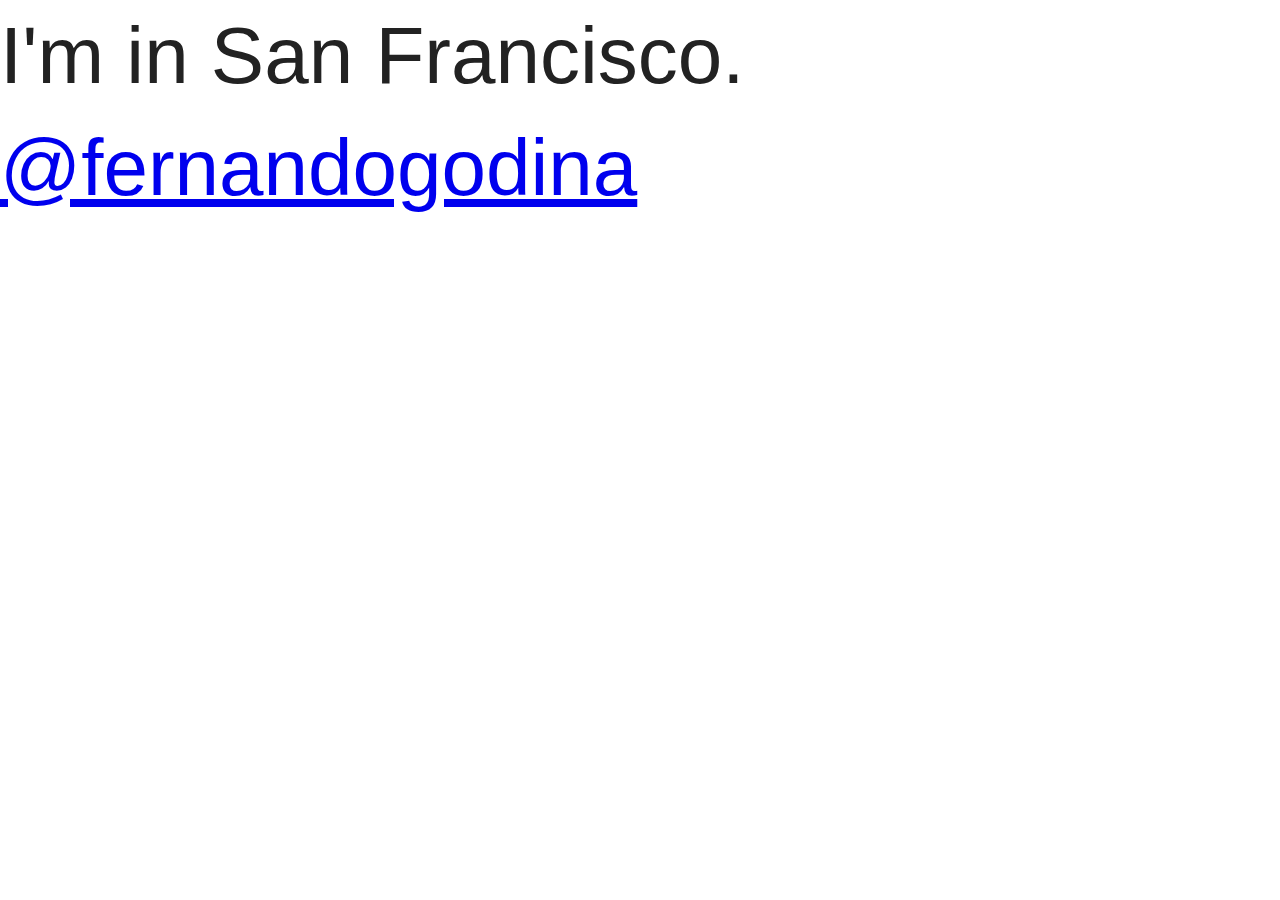
==== index 2.html @ 79142bcd "added boiler plate" ====
<!DOCTYPE html>
<!-- paulirish.com/2008/conditional-stylesheets-vs-css-hacks-answer-neither/ -->
<!-- Consider specifying the language of your content by adding the `lang` attribute to <html> -->
<!--[if lt IE 7]> <html class="no-js lt-ie9 lt-ie8 lt-ie7"> <![endif]-->
<!--[if IE 7]>    <html class="no-js lt-ie9 lt-ie8"> <![endif]-->
<!--[if IE 8]>    <html class="no-js lt-ie9"> <![endif]-->
<!--[if gt IE 8]><!--> <html class="no-js"> <!--<![endif]-->
<head>
    <meta charset="utf-8">

    <!-- Use the .htaccess and remove these lines to avoid edge case issues.
         More info: h5bp.com/i/378 -->
    <meta http-equiv="X-UA-Compatible" content="IE=edge,chrome=1">

    <title></title>
    <meta name="description" content="">

    <!-- Mobile viewport optimized: h5bp.com/viewport -->
    <meta name="viewport" content="width=device-width">

    <!-- Place favicon.ico and apple-touch-icon.png in the root directory: mathiasbynens.be/notes/touch-icons -->

    <link rel="stylesheet" href="css/main.css">

    <!-- More ideas for your <head> here: h5bp.com/d/head-Tips -->

    <!-- All JavaScript at the bottom, except this Modernizr build.
         Modernizr enables HTML5 elements & feature detects for optimal performance.
         Create your own custom Modernizr build: www.modernizr.com/download/ -->
    <script src="js/vendor/modernizr-2.6.1.min.js"></script>
</head>
<body>
    <!-- Prompt IE 6 users to install Chrome Frame. Remove this if you support IE 6.
         chromium.org/developers/how-tos/chrome-frame-getting-started -->
    <!--[if lt IE 7]><p class="chromeframe">Your browser is <em>ancient!</em> <a href="http://browsehappy.com/">Upgrade to a different browser</a> or <a href="http://www.google.com/chromeframe/?redirect=true">install Google Chrome Frame</a> to experience this site.</p><![endif]-->

    <!-- Add your site or application content here -->
	I'm in San Francisco.
	<a href="https://twitter.com/fernandogodina"> @fernandogodina</a> 

    <!-- JavaScript at the bottom for fast page loading: http://developer.yahoo.com/performance/rules.html#js_bottom -->

    <!-- Grab Google CDN's jQuery, with a protocol relative URL; fall back to local if offline -->
    <script src="//ajax.googleapis.com/ajax/libs/jquery/1.7.2/jquery.min.js"></script>
    <script>window.jQuery || document.write('<script src="js/vendor/jquery-1.7.2.min.js"><\/script>')</script>

    <!-- scripts concatenated and minified via build script -->
    <script src="js/plugins.js"></script>
    <script src="js/main.js"></script>
    <!-- end scripts -->

    <!-- Asynchronous Google Analytics snippet. Change UA-XXXXX-X to be your site's ID.
         mathiasbynens.be/notes/async-analytics-snippet -->
    <script>
        var _gaq=[['_setAccount','UA-XXXXX-X'],['_trackPageview']];
        (function(d,t){var g=d.createElement(t),s=d.getElementsByTagName(t)[0];
        g.src=('https:'==location.protocol?'//ssl':'//www')+'.google-analytics.com/ga.js';
        s.parentNode.insertBefore(g,s)}(document,'script'));
    </script>
</body>
</html>
---- css/main.css ----
/*
 * HTML5 Boilerplate
 *
 * What follows is the result of much research on cross-browser styling.
 * Credit left inline and big thanks to Nicolas Gallagher, Jonathan Neal,
 * Kroc Camen, and the H5BP dev community and team.
 *
 * Detailed information about this CSS: h5bp.com/css
 *
 * ==|== normalize ==========================================================
 */


/* =============================================================================
   HTML5 display definitions
   ========================================================================== */

article,
aside,
details,
figcaption,
figure,
footer,
header,
hgroup,
nav,
section,
summary {
    display: block;
}

audio,
canvas,
video {
    display: inline-block;
    *display: inline;
    *zoom: 1;
}

audio:not([controls]) {
    display: none;
}

[hidden] {
    display: none;
}


/* =============================================================================
   Base
   ========================================================================== */

/*
 * 1. Correct text resizing oddly in IE6/7 when body font-size is set using em units
 * 2. Prevent iOS text size adjust on device orientation change, without disabling user zoom: h5bp.com/g
 */

html {
    font-size: 100%;
    -webkit-text-size-adjust: 100%;
    -ms-text-size-adjust: 100%;
}

html,
button,
input,
select,
textarea {
    font-family: sans-serif;
    color: #222;
}

body {
    margin: 0;
    font-size: 5em;
    line-height: 1.4;
}

/*
 * Remove text-shadow in selection highlight: h5bp.com/i
 * These selection declarations have to be separate.
 * Customize the background color to match your design.
 */

::-moz-selection {
    background: #b3d4fc;
    text-shadow: none;
}

::selection {
    background: #b3d4fc;
    text-shadow: none;
}


/* =============================================================================
   Links
   ========================================================================== */

a {
    color: #00e;
}

a:visited {
    color: #551a8b;
}

a:hover {
    color: #06e;
}

a:focus {
    outline: thin dotted;
}

/*
 * Improve readability when focused and hovered in all browsers: h5bp.com/h
 */

a:hover,
a:active {
    outline: 0;
}


/* =============================================================================
   Typography
   ========================================================================== */

abbr[title] {
    border-bottom: 1px dotted;
}

b,
strong {
    font-weight: bold;
}

blockquote {
    margin: 1em 40px;
}

dfn {
    font-style: italic;
}

hr {
    display: block;
    height: 1px;
    border: 0;
    border-top: 1px solid #ccc;
    margin: 1em 0;
    padding: 0;
}

ins {
    background: #ff9;
    color: #000;
    text-decoration: none;
}

mark {
    background: #ff0;
    color: #000;
    font-style: italic;
    font-weight: bold;
}

/*
 * Redeclare monospace font family: h5bp.com/j
 */

pre,
code,
kbd,
samp {
    font-family: monospace, serif;
    _font-family: 'courier new', monospace;
    font-size: 1em;
}

/*
 * Improve readability of pre-formatted text
 */

pre {
    white-space: pre;
    white-space: pre-wrap;
    word-wrap: break-word;
}

q {
    quotes: none;
}

q:before,
q:after {
    content: "";
    content: none;
}

small {
    font-size: 85%;
}

/*
 * Position subscript and superscript content without affecting line-height: h5bp.com/k
 */

sub,
sup {
    font-size: 75%;
    line-height: 0;
    position: relative;
    vertical-align: baseline;
}

sup {
    top: -0.5em;
}

sub {
    bottom: -0.25em;
}


/* =============================================================================
   Lists
   ========================================================================== */

ul,
ol {
    margin: 1em 0;
    padding: 0 0 0 40px;
}

dd {
    margin: 0 0 0 40px;
}

nav ul,
nav ol {
    list-style: none;
    list-style-image: none;
    margin: 0;
    padding: 0;
}


/* =============================================================================
   Embedded content
   ========================================================================== */

/*
 * 1. Improve image quality when scaled in IE7: h5bp.com/d
 * 2. Remove the gap between images and borders on image containers: h5bp.com/i/440
 */

img {
    border: 0;
    vertical-align: middle;
    -ms-interpolation-mode: bicubic;
}

/*
 * Correct overflow not hidden in IE9
 */

svg:not(:root) {
    overflow: hidden;
}


/* =============================================================================
   Figures
   ========================================================================== */

figure {
    margin: 0;
}


/* =============================================================================
   Forms
   ========================================================================== */

form {
    margin: 0;
}

fieldset {
    border: 0;
    margin: 0;
    padding: 0;
}

/*
 * Indicate that 'label' will shift focus to the associated form element
 */

label {
    cursor: pointer;
}

/*
 * 1. Correct color not inheriting in IE6/7/8/9
 * 2. Correct alignment displayed oddly in IE6/7
 */

legend {
    border: 0;
    padding: 0;
    white-space: normal;
    *margin-left: -7px;
}

/*
 * 1. Correct font-size not inheriting in all browsers
 * 2. Remove margins in FF3/4 S5 Chrome
 * 3. Define consistent vertical alignment display in all browsers
 */

button,
input,
select,
textarea {
    font-size: 100%;
    margin: 0;
    vertical-align: baseline;
    *vertical-align: middle;
}

/*
 * 1. Define line-height as normal to match FF3/4 (set using !important in the UA stylesheet)
 */

button,
input {
    line-height: normal;
}

/*
 * 1. Display hand cursor for clickable form elements
 * 2. Allow styling of clickable form elements in iOS
 * 3. Correct inner spacing displayed oddly in IE7 (doesn't effect IE6)
 */

button,
input[type="button"],
input[type="reset"],
input[type="submit"] {
    cursor: pointer;
    -webkit-appearance: button;
    *overflow: visible;
}

/*
 * Re-set default cursor for disabled elements
 */

button[disabled],
input[disabled] {
    cursor: default;
}

/*
 * Consistent box sizing and appearance
 */

input[type="checkbox"],
input[type="radio"] {
    box-sizing: border-box;
    padding: 0;
    *width: 13px;
    *height: 13px;
}

input[type="search"] {
    -webkit-appearance: textfield;
    -moz-box-sizing: content-box;
    -webkit-box-sizing: content-box;
    box-sizing: content-box;
}

input[type="search"]::-webkit-search-decoration,
input[type="search"]::-webkit-search-cancel-button {
    -webkit-appearance: none;
}

/*
 * Remove inner padding and border in FF3/4: h5bp.com/l
 */

button::-moz-focus-inner,
input::-moz-focus-inner {
    border: 0;
    padding: 0;
}

/*
 * 1. Remove default vertical scrollbar in IE6/7/8/9
 * 2. Allow only vertical resizing
 */

textarea {
    overflow: auto;
    vertical-align: top;
    resize: vertical;
}


/* =============================================================================
   Tables
   ========================================================================== */

table {
    border-collapse: collapse;
    border-spacing: 0;
}

td {
    vertical-align: top;
}


/* =============================================================================
   Chrome Frame Prompt
   ========================================================================== */

.chromeframe {
    margin: 0.2em 0;
    background: #ccc;
    color: #000;
    padding: 0.2em 0;
}


/* ==|== primary styles =====================================================
   Author:
   ========================================================================== */
















/* ==|== media queries ======================================================
   EXAMPLE Media Query for Responsive Design.
   This example overrides the primary ('mobile first') styles
   Modify as content requires.
   ========================================================================== */

@media only screen and (min-width: 35em) {
    /* Style adjustments for viewports that meet the condition */
}



/* ==|== non-semantic helper classes ========================================
   Please define your styles before this section.
   ========================================================================== */

/*
 * Image replacement
 */

.ir {
    border: 0;
    font: 0/0 a;
    text-shadow: none;
    color: transparent;
    background-color: transparent;
}

/*
 * Hide from both screenreaders and browsers: h5bp.com/u
 */

.hidden {
    display: none !important;
    visibility: hidden;
}

/*
 * Hide only visually, but have it available for screenreaders: h5bp.com/v
 */

.visuallyhidden {
    border: 0;
    clip: rect(0 0 0 0);
    height: 1px;
    margin: -1px;
    overflow: hidden;
    padding: 0;
    position: absolute;
    width: 1px;
}

/*
 * Extends the .visuallyhidden class to allow the element to be focusable
 * when navigated to via the keyboard: h5bp.com/p
 */

.visuallyhidden.focusable:active,
.visuallyhidden.focusable:focus {
    clip: auto;
    height: auto;
    margin: 0;
    overflow: visible;
    position: static;
    width: auto;
}

/*
 * Hide visually and from screenreaders, but maintain layout
 */

.invisible {
    visibility: hidden;
}

/*
 * Contain floats: h5bp.com/q
 */

.clearfix:before,
.clearfix:after {
    content: "";
    display: table;
}

.clearfix:after {
    clear: both;
}

.clearfix {
    *zoom: 1;
}



/* ==|== print styles =======================================================
   Print styles.
   Inlined to avoid required HTTP connection: h5bp.com/r
   ========================================================================== */

@media print {
    * {
        background: transparent !important;
        color: #000 !important; /* Black prints faster: h5bp.com/s */
        box-shadow:none !important;
        text-shadow: none !important;
    }

    a,
    a:visited {
        text-decoration: underline;
    }

    a[href]:after {
        content: " (" attr(href) ")";
    }

    abbr[title]:after {
        content: " (" attr(title) ")";
    }

    /*
     * Don't show links for images, or javascript/internal links
     */

    .ir a:after,
    a[href^="javascript:"]:after,
    a[href^="#"]:after {
        content: "";
    }

    pre,
    blockquote {
        border: 1px solid #999;
        page-break-inside: avoid;
    }

    thead {
        display: table-header-group; /* h5bp.com/t */
    }

    tr,
    img {
        page-break-inside: avoid;
    }

    img {
        max-width: 100% !important;
    }

    @page {
        margin: 0.5cm;
    }

    p,
    h2,
    h3 {
        orphans: 3;
        widows: 3;
    }

    h2,
    h3 {
        page-break-after: avoid;
    }
}
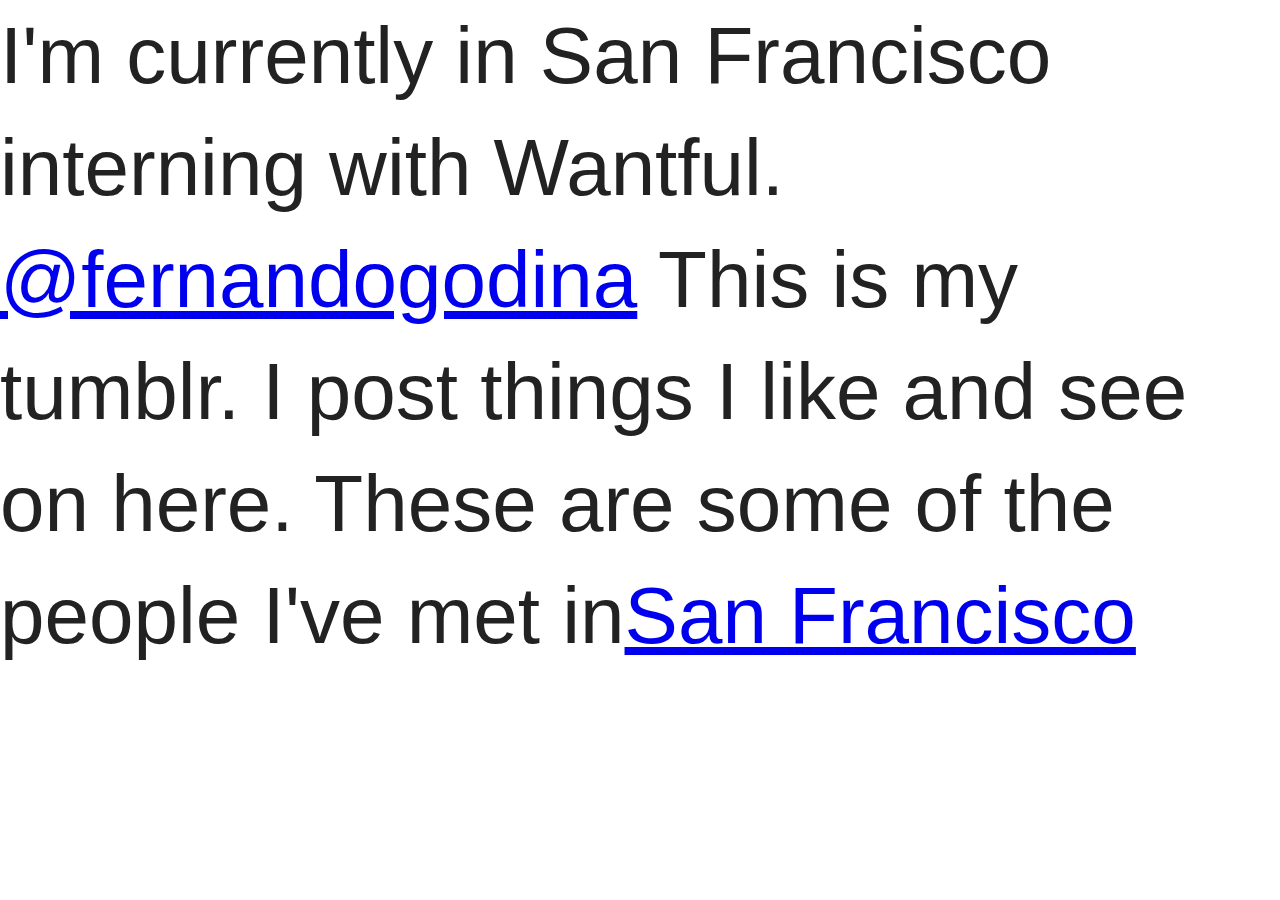
==== commit 7d329634: "change copy" ====
--- a/index 2.html
+++ b/index 2.html
@@ -35,8 +35,10 @@
     <!--[if lt IE 7]><p class="chromeframe">Your browser is <em>ancient!</em> <a href="http://browsehappy.com/">Upgrade to a different browser</a> or <a href="http://www.google.com/chromeframe/?redirect=true">install Google Chrome Frame</a> to experience this site.</p><![endif]-->
 
     <!-- Add your site or application content here -->
-	I'm in San Francisco.
+	I'm currently in San Francisco interning with Wantful. 
 	<a href="https://twitter.com/fernandogodina"> @fernandogodina</a> 
+	This is my tumblr. I post things I like and see on here.
+	These are some of the people I've met in<a href="http://peopleinsanfrancisco.tumblr.com/">San Francisco</a> 
 
     <!-- JavaScript at the bottom for fast page loading: http://developer.yahoo.com/performance/rules.html#js_bottom -->
 
